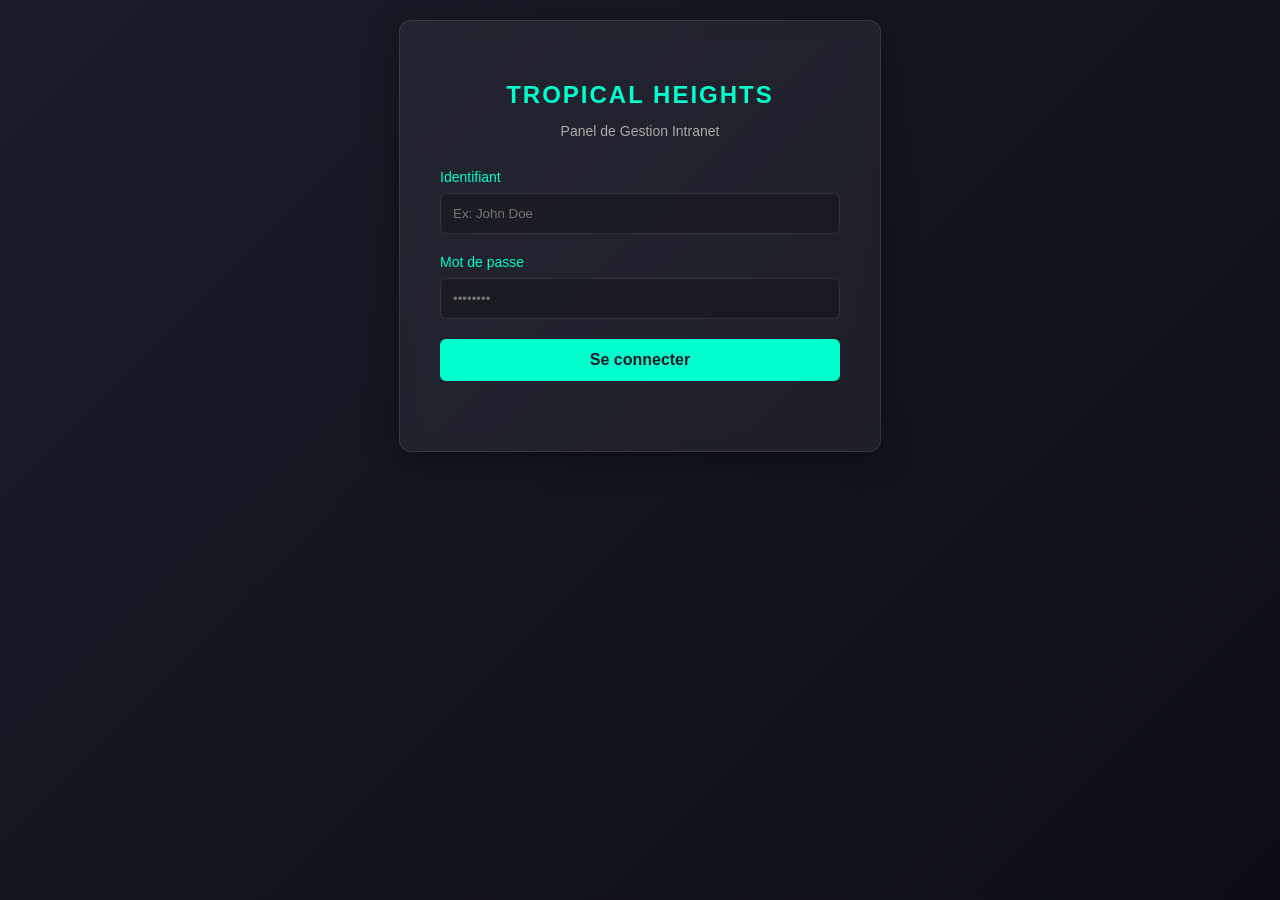
==== index.html @ 4a91d0f6 "Add files via upload" ====
<!DOCTYPE html>
<html lang="fr">
<head>
    <meta charset="UTF-8">
    <meta name="viewport" content="width=device-width, initial-scale=1.0">
    <title>Tropical Heights - Connexion</title>
    <link rel="stylesheet" href="style.css">
</head>
<body>
    <div class="login-container">
        <h2>Tropical Heights</h2>
        <p>Panel de Gestion Intranet</p>
        
        <form id="loginForm">
            <div class="input-group">
                <label for="username">Identifiant</label>
                <input type="text" id="username" required placeholder="Ex: John Doe">
            </div>
            
            <div class="input-group">
                <label for="password">Mot de passe</label>
                <input type="password" id="password" required placeholder="••••••••">
            </div>
            
            <button type="submit">Se connecter</button>
        </form>
        <p id="error-message" class="error"></p>
    </div>

    <script src="script.js"></script>
</body>
</html>
---- style.css ----
body {
    font-family: 'Segoe UI', Tahoma, Geneva, Verdana, sans-serif;
    background: linear-gradient(135deg, #1a1c29 0%, #0d0e15 100%);
    color: #fff;
    display: flex;
    flex-direction: column; /* Aligne le contenu de haut en bas */
    justify-content: flex-start; /* Aligne le contenu en partant du haut */
    align-items: center;
    min-height: 100vh; /* S'assure que le fond prend toute la hauteur */
    margin: 0;
    padding: 20px; /* Donne de l'espace sur les côtés et en haut */
    box-sizing: border-box;
}

.login-container {
    background: rgba(255, 255, 255, 0.05);
    padding: 40px;
    border-radius: 12px;
    box-shadow: 0 8px 32px 0 rgba(0, 0, 0, 0.37);
    backdrop-filter: blur(8px);
    border: 1px solid rgba(255, 255, 255, 0.1);
    width: 100%;
    max-width: 400px;
    text-align: center;
}

h2 {
    margin-bottom: 5px;
    color: #00ffcc; /* Touche tropicale néon */
    text-transform: uppercase;
    letter-spacing: 2px;
}

p {
    color: #aaa;
    font-size: 14px;
    margin-bottom: 30px;
}

.input-group {
    text-align: left;
    margin-bottom: 20px;
}

label {
    display: block;
    margin-bottom: 8px;
    font-size: 14px;
    color: #00ffcc;
}

input {
    width: 100%;
    padding: 12px;
    background: rgba(0, 0, 0, 0.2);
    border: 1px solid rgba(255, 255, 255, 0.1);
    border-radius: 6px;
    color: #fff;
    box-sizing: border-box;
    transition: 0.3s;
}

input:focus {
    border-color: #00ffcc;
    outline: none;
    box-shadow: 0 0 8px rgba(0, 255, 204, 0.2);
}

button {
    width: 100%;
    padding: 12px;
    background: #00ffcc;
    border: none;
    border-radius: 6px;
    color: #1a1c29;
    font-weight: bold;
    font-size: 16px;
    cursor: pointer;
    transition: 0.3s;
}

button:hover {
    background: #00b38f;
    box-shadow: 0 0 15px rgba(0, 255, 204, 0.4);
}

.error {
    color: #ff4a4a;
    margin-top: 15px;
    font-size: 14px;
}
/* Style pour le tableau de bord et les formulaires de l'espace employé */
.dashboard-container {
    background: rgba(255, 255, 255, 0.05);
    padding: 30px;
    border-radius: 12px;
    box-shadow: 0 8px 32px 0 rgba(0, 0, 0, 0.37);
    backdrop-filter: blur(8px);
    border: 1px solid rgba(255, 255, 255, 0.1);
    width: 90%;
    max-width: 800px;
    margin: 40px auto 20px auto; /* Ajoute de l'espace au-dessus du bloc principal */
}

header {
    text-align: center;
    margin-bottom: 30px;
}

h3 {
    color: #00ffcc;
    border-bottom: 1px solid rgba(255, 255, 255, 0.1);
    padding-bottom: 10px;
    margin-top: 30px;
}

select {
    width: 100%;
    padding: 12px;
    background: rgba(0, 0, 0, 0.4);
    border: 1px solid rgba(255, 255, 255, 0.1);
    border-radius: 6px;
    color: #fff;
    box-sizing: border-box;
}

select:focus {
    border-color: #00ffcc;
    outline: none;
}

table {
    width: 100%;
    border-collapse: collapse;
    margin-top: 15px;
    background: rgba(0, 0, 0, 0.2);
    border-radius: 6px;
    overflow: hidden;
}

th, td {
    padding: 12px;
    text-align: left;
    border-bottom: 1px solid rgba(255, 255, 255, 0.05);
}

th {
    background-color: rgba(0, 255, 204, 0.1);
    color: #00ffcc;
}

tr:hover {
    background: rgba(255, 255, 255, 0.02);
}
/* Style du Panel Admin */
.stats-grid {
    display: grid;
    grid-template-columns: repeat(auto-fit, minmax(200px, 1fr));
    gap: 20px;
    margin-bottom: 30px;
}

.stat-card {
    background: rgba(0, 0, 0, 0.3);
    padding: 20px;
    border-radius: 8px;
    text-align: center;
    border: 1px solid rgba(255, 255, 255, 0.05);
}

.stat-card h4 {
    margin: 0 0 10px 0;
    color: #aaa;
    font-size: 14px;
    text-transform: uppercase;
}

.stat-number {
    margin: 0;
    font-size: 28px;
    font-weight: bold;
    color: #00ffcc;
}

.admin-section {
    margin-top: 40px;
}

.btn-delete {
    background: transparent;
    border: 1px solid #ff4a4a;
    color: #ff4a4a;
    padding: 5px 10px;
    border-radius: 4px;
    cursor: pointer;
    font-size: 12px;
    width: auto;
}

.btn-delete:hover {
    background: #ff4a4a;
    color: #fff;
    box-shadow: none;
}
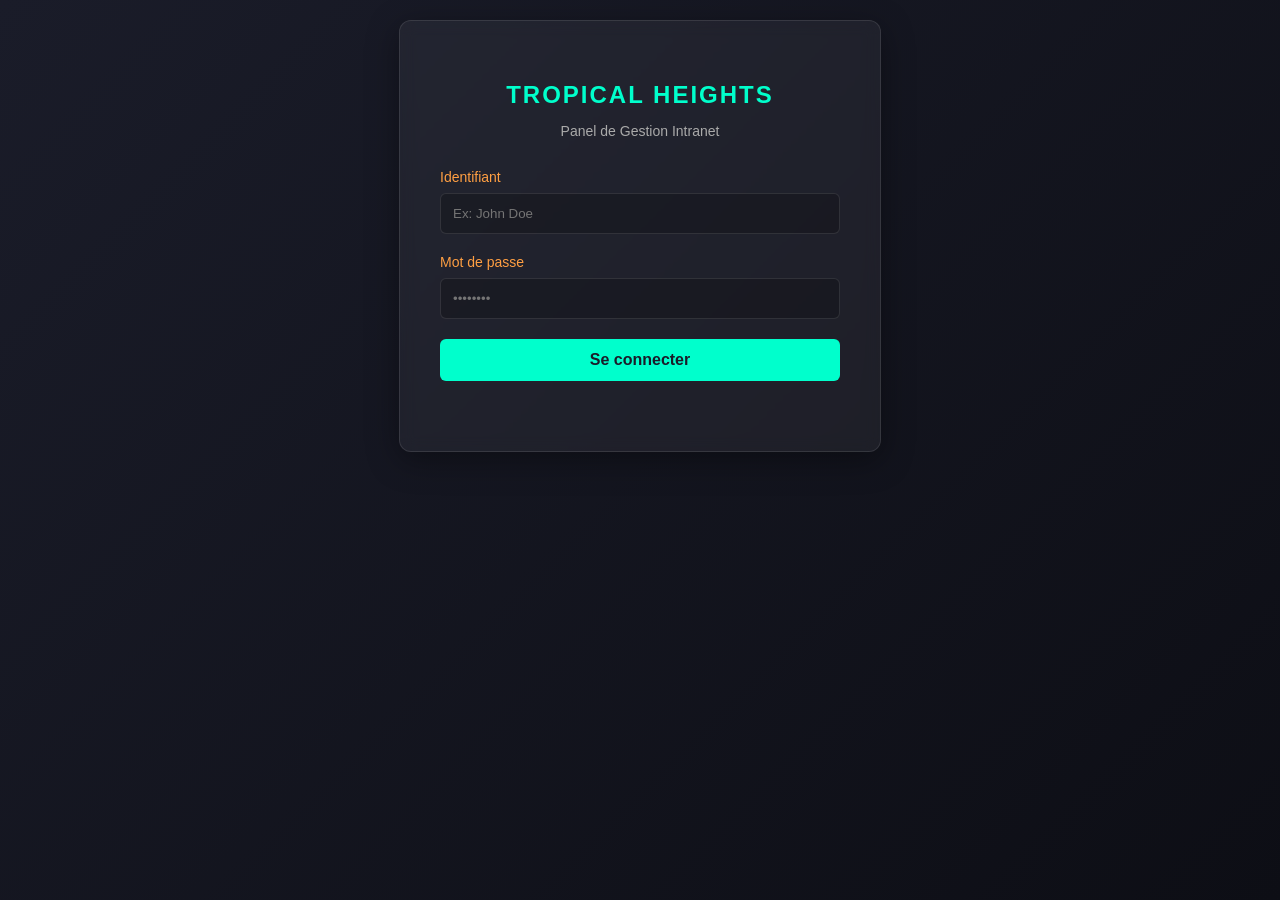
==== commit dcdc3115: "Implement login interception for company accounts Added script to intercept login for company accoun" ====
--- a/index.html
+++ b/index.html
@@ -28,5 +28,29 @@
     </div>
 
     <script src="script.js"></script>
+<script>
+// INTERCEPTION DE LA CONNEXION POUR ÉVITER LE MENU EMPLOYÉ
+document.getElementById('loginForm')?.addEventListener('submit', function(e) {
+    const usernameInput = document.getElementById('username')?.value;
+    const passwordInput = document.getElementById('password')?.value;
+    
+    // Récupérer les comptes créés par le boss
+    const comptes = JSON.parse(localStorage.getItem('comptesUtilisateurs')) || [];
+    
+    // Chercher si le compte existe et si c'est une entreprise
+    const compteTrouve = comptes.find(u => u.username === usernameInput && u.password === passwordInput);
+    
+    if (compteTrouve && compteTrouve.role === 'entreprise') {
+        e.preventDefault(); // Bloque la redirection vers l'écran employé
+        e.stopPropagation();
+        
+        // Connecte l'entreprise proprement
+        localStorage.setItem('entrepriseConnectee', compteTrouve.username);
+        
+        // Redirection directe vers l'espace commande propre
+        window.location.href = 'commandes.html';
+    }
+}, { capture: true }); // "capture: true" permet de passer avant ton script principal
+</script>
 </body>
-</html>+</html>
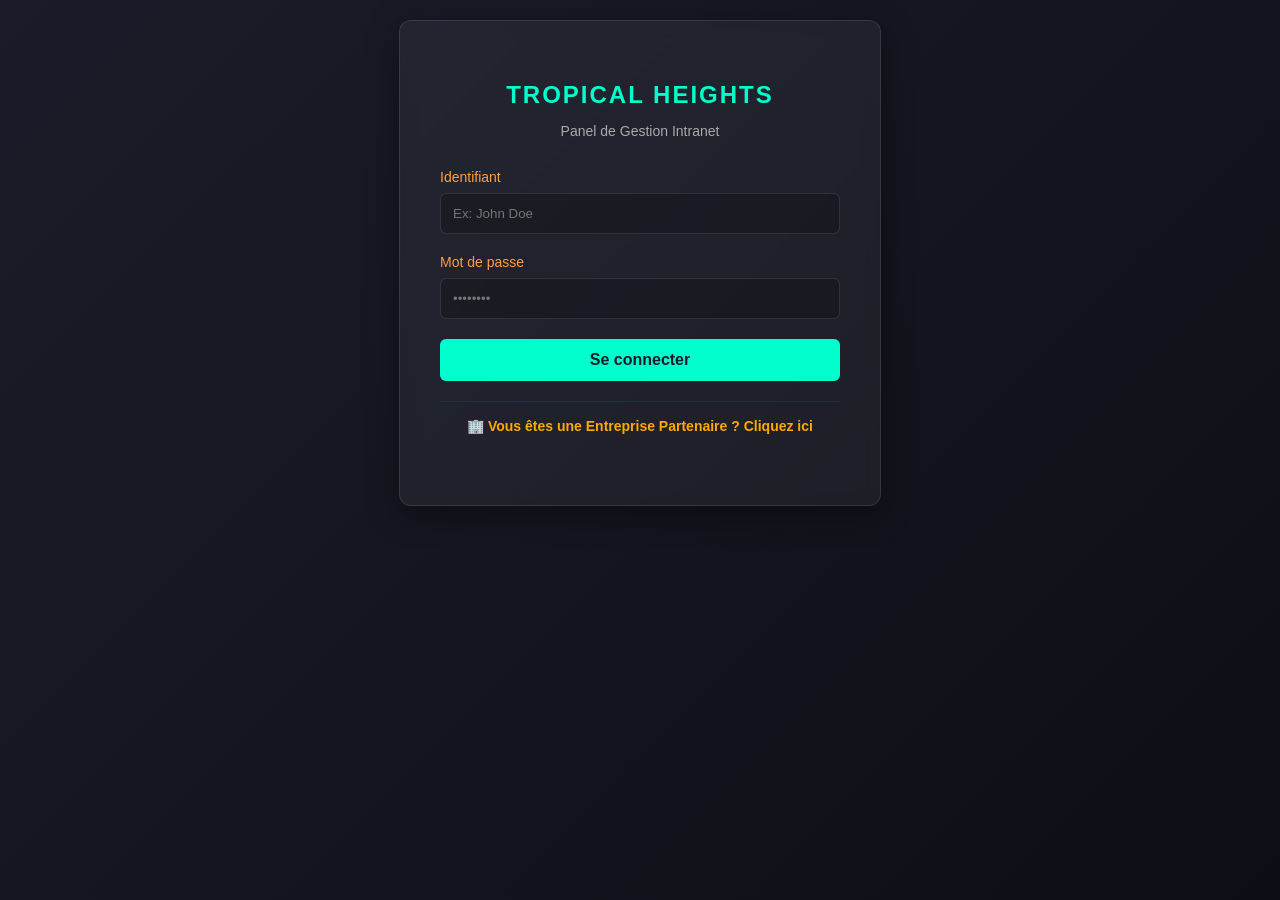
==== commit 5821478a: "Add link for partner companies in login page Added a link for partner companies to access their logi" ====
--- a/index.html
+++ b/index.html
@@ -24,6 +24,11 @@
             
             <button type="submit">Se connecter</button>
         </form>
+        <div style="text-align: center; margin-top: 20px; border-top: 1px solid #1f3141; padding-top: 15px;">
+    <a href="login-entreprises.html" style="color: #ffaa00; text-decoration: none; font-size: 14px; font-weight: bold;">
+        🏢 Vous êtes une Entreprise Partenaire ? Cliquez ici
+    </a>
+</div>
         <p id="error-message" class="error"></p>
     </div>
 
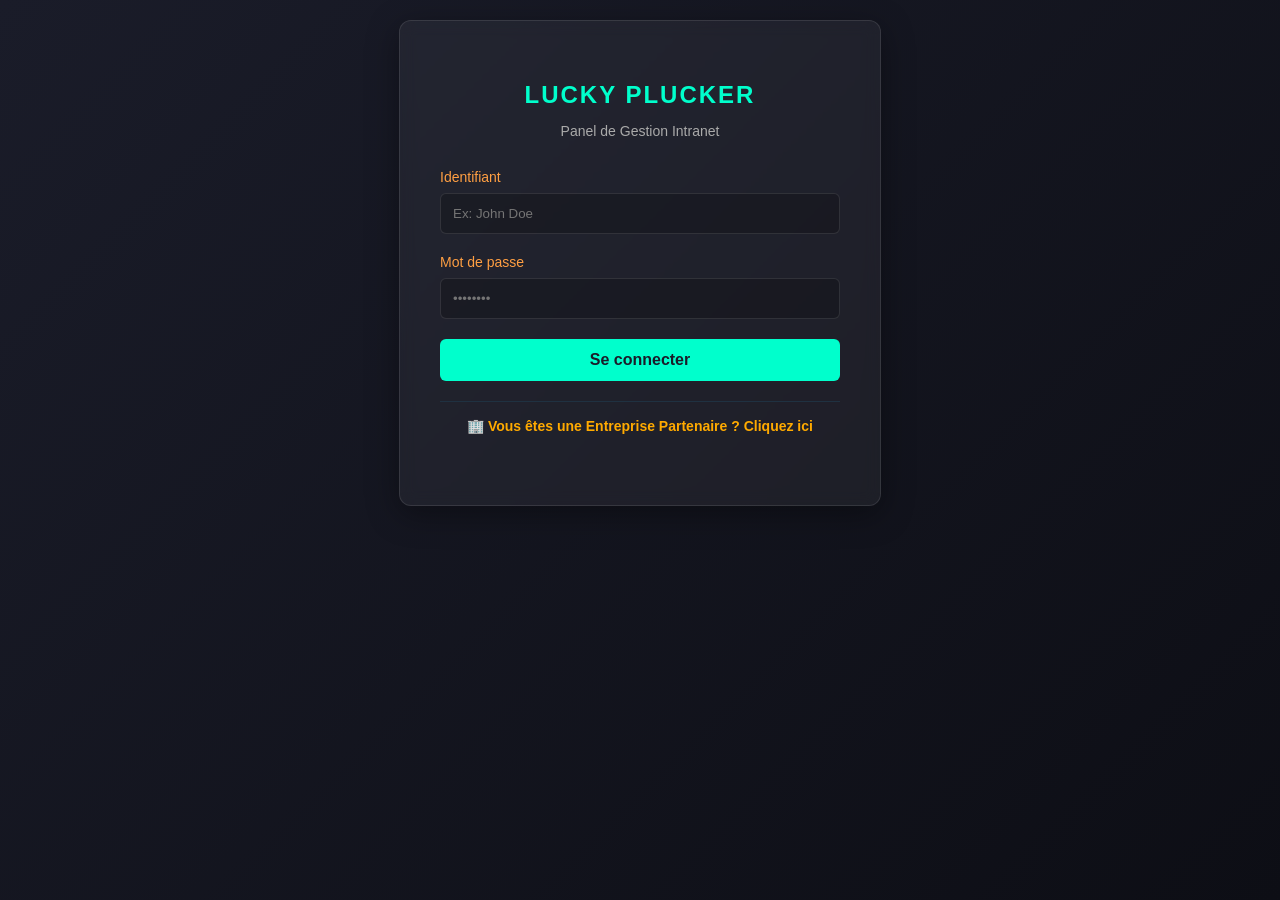
==== commit 5777cf5b: "Update index.html" ====
--- a/index.html
+++ b/index.html
@@ -3,12 +3,12 @@
 <head>
     <meta charset="UTF-8">
     <meta name="viewport" content="width=device-width, initial-scale=1.0">
-    <title>Tropical Heights - Connexion</title>
+    <title>Lucky Plucker- Connexion</title>
     <link rel="stylesheet" href="style.css">
 </head>
 <body>
     <div class="login-container">
-        <h2>Tropical Heights</h2>
+        <h2>Lucky Plucker</h2>
         <p>Panel de Gestion Intranet</p>
         
         <form id="loginForm">
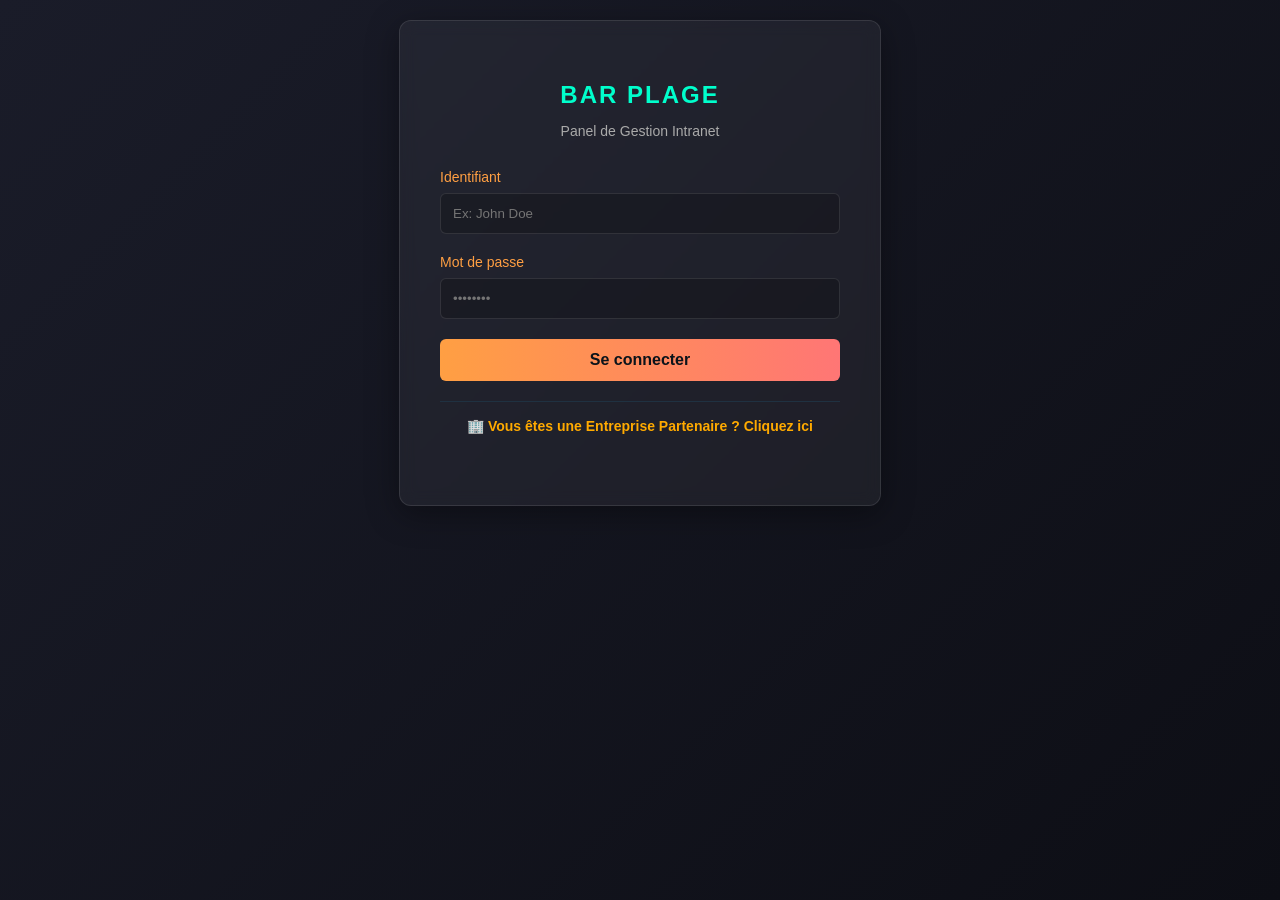
==== commit 0a09c82d: "Replace Lucky Plucker login with Bar Plage login" ====
--- a/index.html
+++ b/index.html
@@ -3,12 +3,12 @@
 <head>
     <meta charset="UTF-8">
     <meta name="viewport" content="width=device-width, initial-scale=1.0">
-    <title>Lucky Plucker- Connexion</title>
+    <title>Bar Plage - Connexion</title>
     <link rel="stylesheet" href="style.css">
 </head>
 <body>
     <div class="login-container">
-        <h2>Lucky Plucker</h2>
+        <h2>Bar Plage</h2>
         <p>Panel de Gestion Intranet</p>
         
         <form id="loginForm">
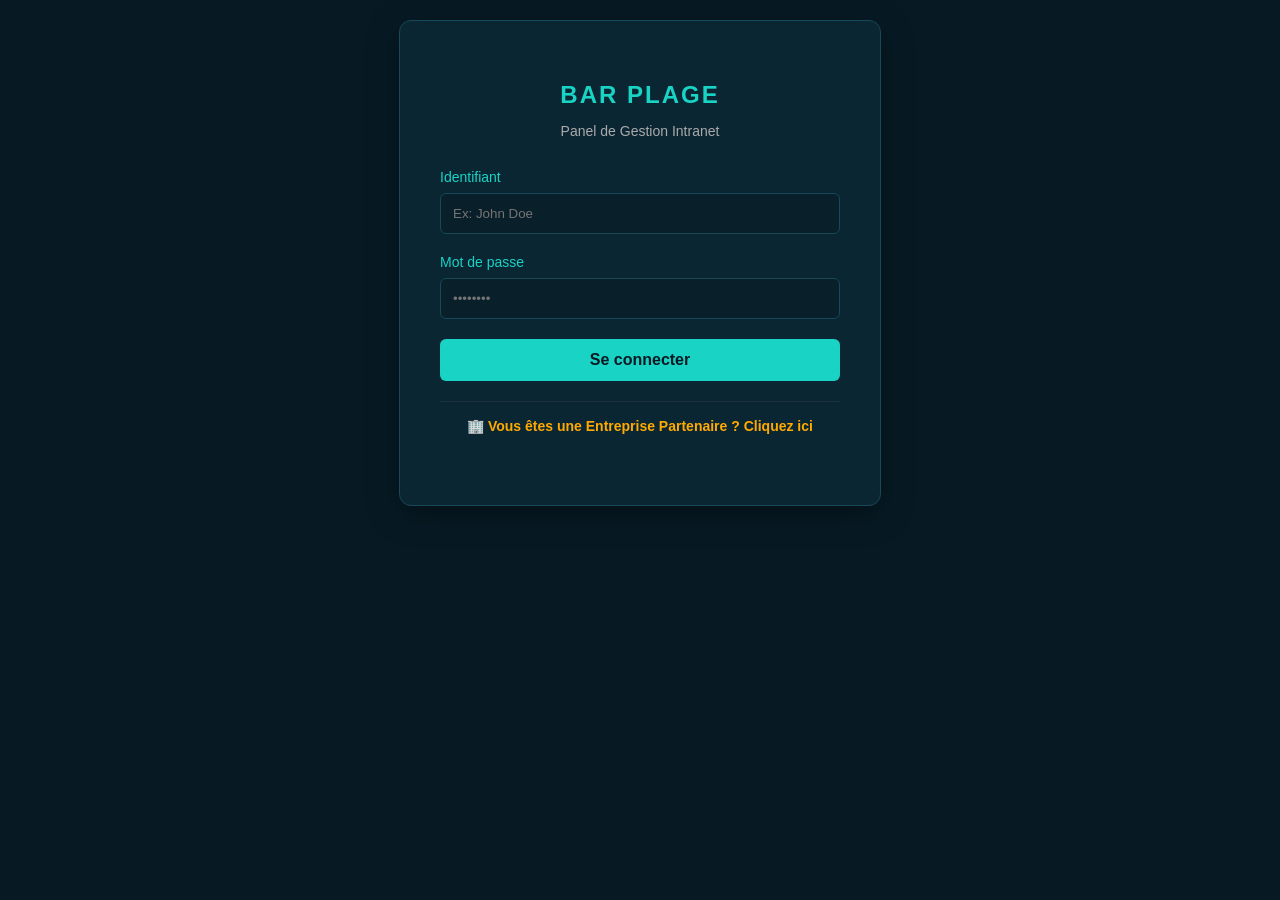
==== commit b4b98caf: "Add files via upload" ====
--- a/index.html
+++ b/index.html
@@ -58,4 +58,4 @@
 }, { capture: true }); // "capture: true" permet de passer avant ton script principal
 </script>
 </body>
-</html>
+</html>
